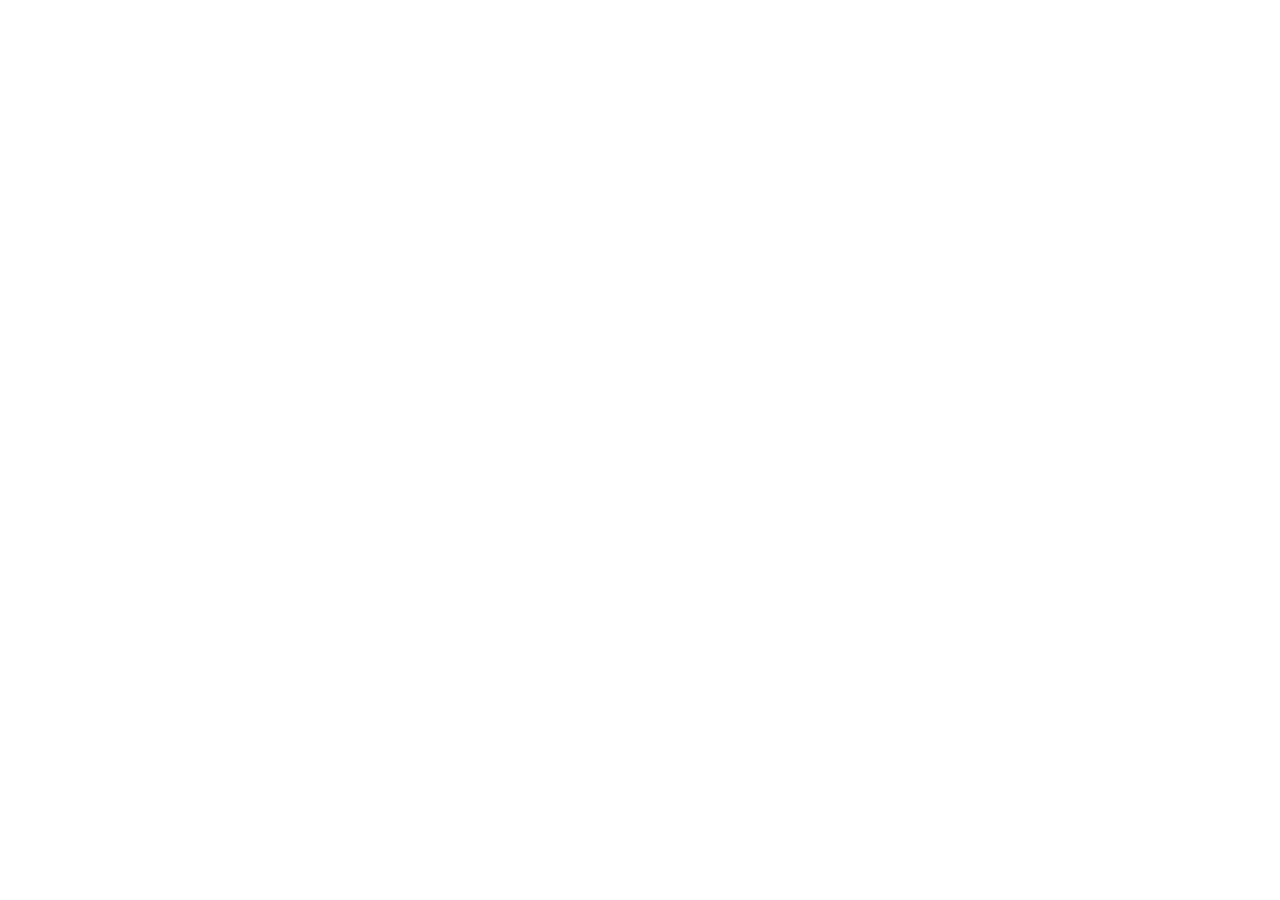
==== index.html @ 91289923 "very start of creation" ====
<!DOCTYPE html>
<html lang="en">
<head>
    <meta charset="UTF-8">
    <meta name="viewport" content="width=device-width, initial-scale=1.0">
    <title>index</title>
    <link rel="stylesheet" href="style.css">
</head>
<body>
    
</body>
</html>
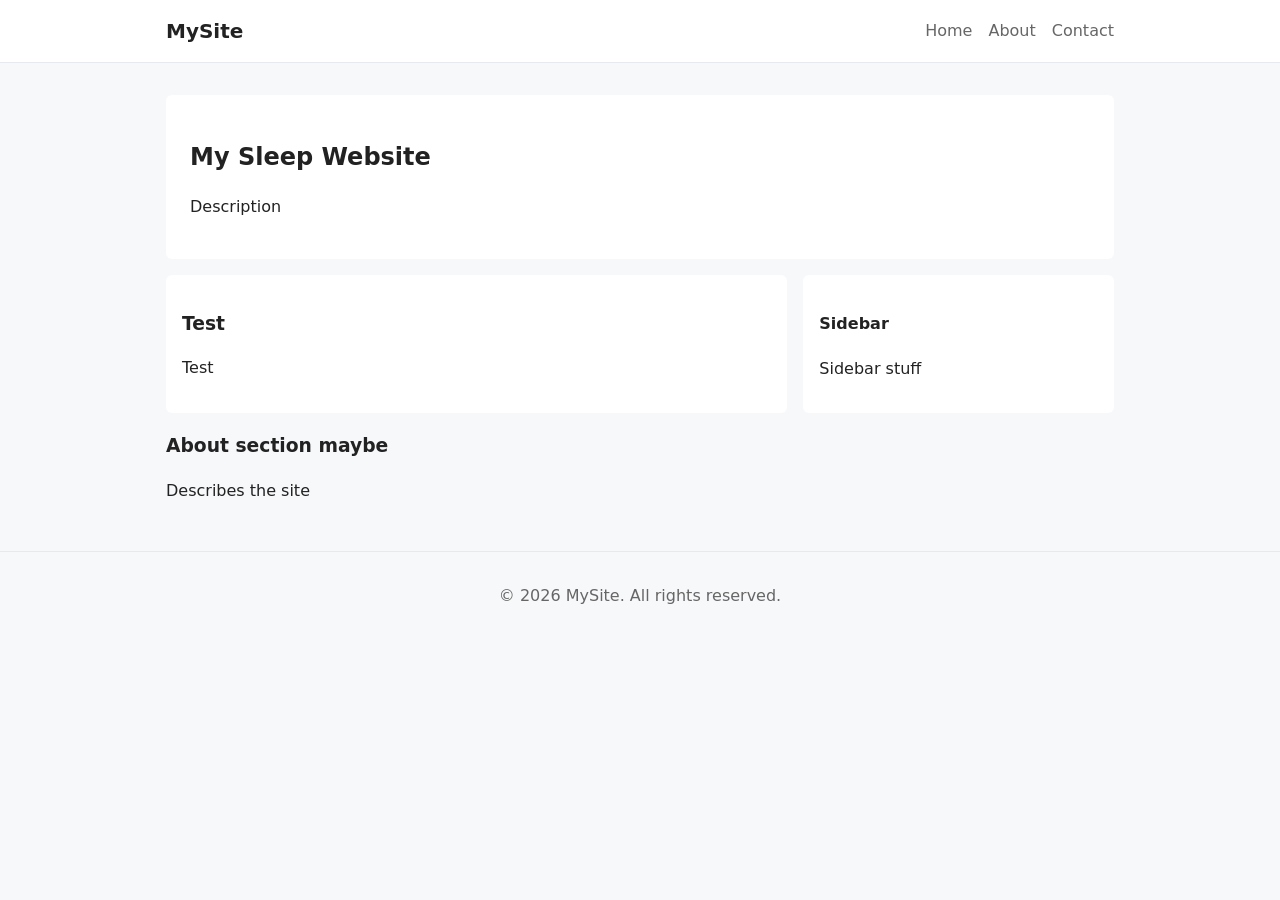
==== commit 4d5df008: "basic skeleton created (Took a break from the creation part to focus on external and the other parts" ====
--- a/index.html
+++ b/index.html
@@ -1,12 +1,54 @@
 <!DOCTYPE html>
 <html lang="en">
 <head>
-    <meta charset="UTF-8">
-    <meta name="viewport" content="width=device-width, initial-scale=1.0">
-    <title>index</title>
-    <link rel="stylesheet" href="style.css">
-</head>
-<body>
-    
-</body>
+        <meta charset="UTF-8">
+        <meta name="viewport" content="width=device-width, initial-scale=1.0">
+        <meta name="description" content="Basic site skeleton for a simple static website">
+        <title>My Simple Site</title>
+        <link rel="stylesheet" href="style.css">
+    </head>
+    <body>
+        <header class="site-header">
+            <div class="container">
+                <h1 class="logo">MySite</h1>
+                <nav class="main-nav" aria-label="Main navigation">
+                    <ul>
+                        <li><a href="#">Home</a></li>
+                        <li><a href="#about">About</a></li>
+                        <li><a href="#contact">Contact</a></li>
+                    </ul>
+                </nav>
+            </div>
+        </header>
+
+        <main class="site-main container">
+            <section class="hero" id="home">
+                <h2>My Sleep Website</h2>
+                <p>Description</p>
+            </section>
+
+            <section class="content">
+                <article>
+                    <h3>Test</h3>
+                    <p>Test</p>
+                </article>
+
+                <aside class="sidebar">
+                    <h4>Sidebar</h4>
+                    <p>Sidebar stuff</p>
+                </aside>
+            </section>
+
+            <section id="about">
+                <h3>About section maybe</h3>
+                <p>Describes the site</p>
+            </section>
+        </main>
+
+        <footer class="site-footer">
+            <div class="container">
+                <p>&copy; 2026 MySite. All rights reserved.</p>
+            </div>
+        </footer>
+    </body>
 </html>
--- a/style.css
+++ b/style.css
@@ -0,0 +1,41 @@
+:root{
+	--max-width: 980px;
+	--accent: #0d6efd;
+	--muted: #666;
+	--bg: #f7f8fa;
+}
+
+*{box-sizing:border-box}
+html,body{height:100%}
+body{
+	margin:0;
+	font-family: system-ui, -apple-system, "Segoe UI", Roboto, "Helvetica Neue", Arial;
+	line-height:1.5;
+	color:#222;
+	background:var(--bg);
+}
+
+.container{max-width:var(--max-width);margin:0 auto;padding:1rem}
+
+.site-header{background:#fff;border-bottom:1px solid #e6e9ef}
+.site-header .container{display:flex;align-items:center;justify-content:space-between}
+.logo{margin:0;font-size:1.25rem}
+
+.main-nav ul{list-style:none;margin:0;padding:0;display:flex;gap:1rem}
+.main-nav a{text-decoration:none;color:var(--muted)}
+.main-nav a:hover{color:var(--accent)}
+
+.site-main{padding:2rem 1rem}
+.hero{background:#fff;padding:1.5rem;border-radius:6px;margin-bottom:1rem}
+
+.content{display:grid;grid-template-columns:2fr 1fr;gap:1rem;margin-bottom:1rem}
+.content article{background:#fff;padding:1rem;border-radius:6px}
+.sidebar{background:#fff;padding:1rem;border-radius:6px}
+
+.site-footer{padding:1rem 0;background:transparent;border-top:1px solid #e6e9ef}
+.site-footer p{margin:0;color:var(--muted);text-align:center}
+
+@media (max-width:700px){
+	.content{grid-template-columns:1fr}
+	.site-header .container{flex-direction:column;gap:.5rem}
+}
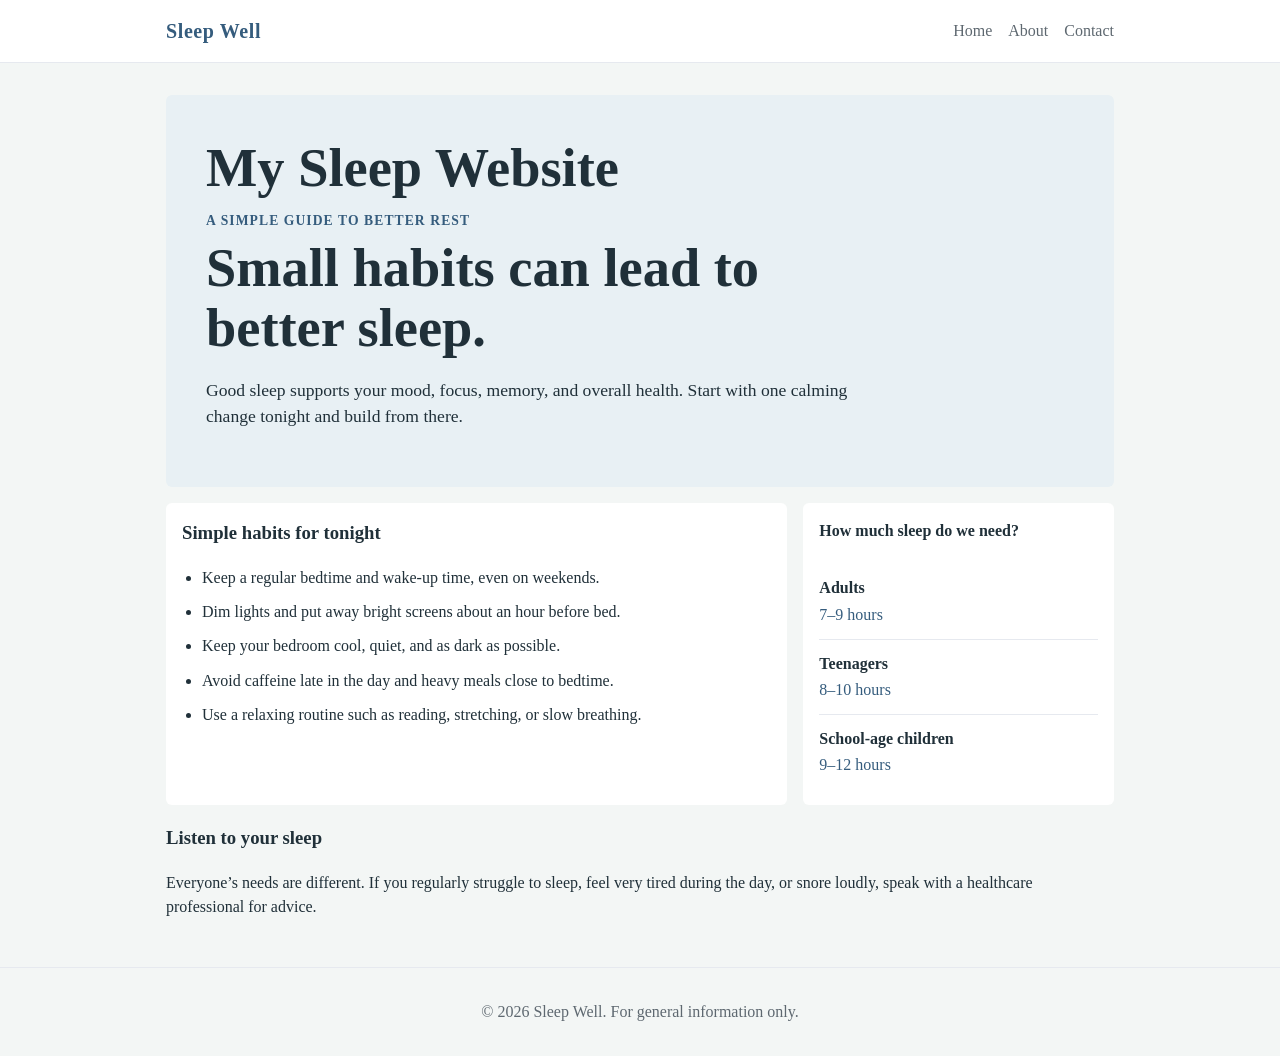
==== commit b65e1153: "Started adding infomation added basic sleep info into the skeleton. Experiemented with background co" ====
--- a/index.html
+++ b/index.html
@@ -3,19 +3,19 @@
 <head>
         <meta charset="UTF-8">
         <meta name="viewport" content="width=device-width, initial-scale=1.0">
-        <meta name="description" content="Basic site skeleton for a simple static website">
-        <title>My Simple Site</title>
+        <meta name="description" content="Simple, practical information to help you build healthier sleep habits.">
+        <title>Sleep Well | Simple Sleep Guide</title>
         <link rel="stylesheet" href="style.css">
     </head>
     <body>
         <header class="site-header">
             <div class="container">
-                <h1 class="logo">MySite</h1>
+                <h1 class="logo">Sleep Well</h1>
                 <nav class="main-nav" aria-label="Main navigation">
                     <ul>
-                        <li><a href="#">Home</a></li>
-                        <li><a href="#about">About</a></li>
-                        <li><a href="#contact">Contact</a></li>
+                        <li><a href="index.html">Home</a></li>
+                        <li><a href="about.html">About</a></li>
+                        <li><a href="contact.html">Contact</a></li>
                     </ul>
                 </nav>
             </div>
@@ -24,30 +24,42 @@
         <main class="site-main container">
             <section class="hero" id="home">
                 <h2>My Sleep Website</h2>
-                <p>Description</p>
+                <p class="eyebrow">A simple guide to better rest</p>
+                <h2>Small habits can lead to better sleep.</h2>
+                <p>Good sleep supports your mood, focus, memory, and overall health. Start with one calming change tonight and build from there.</p>
             </section>
 
             <section class="content">
                 <article>
-                    <h3>Test</h3>
-                    <p>Test</p>
+                    <h3>Simple habits for tonight</h3>
+                    <ul class="tip-list">
+                        <li>Keep a regular bedtime and wake-up time, even on weekends.</li>
+                        <li>Dim lights and put away bright screens about an hour before bed.</li>
+                        <li>Keep your bedroom cool, quiet, and as dark as possible.</li>
+                        <li>Avoid caffeine late in the day and heavy meals close to bedtime.</li>
+                        <li>Use a relaxing routine such as reading, stretching, or slow breathing.</li>
+                    </ul>
                 </article>
 
                 <aside class="sidebar">
-                    <h4>Sidebar</h4>
-                    <p>Sidebar stuff</p>
+                    <h4>How much sleep do we need?</h4>
+                    <dl class="sleep-ranges">
+                        <div><dt>Adults</dt><dd>7–9 hours</dd></div>
+                        <div><dt>Teenagers</dt><dd>8–10 hours</dd></div>
+                        <div><dt>School-age children</dt><dd>9–12 hours</dd></div>
+                    </dl>
                 </aside>
             </section>
 
             <section id="about">
-                <h3>About section maybe</h3>
-                <p>Describes the site</p>
+                <h3>Listen to your sleep</h3>
+                <p>Everyone’s needs are different. If you regularly struggle to sleep, feel very tired during the day, or snore loudly, speak with a healthcare professional for advice.</p>
             </section>
         </main>
 
         <footer class="site-footer">
             <div class="container">
-                <p>&copy; 2026 MySite. All rights reserved.</p>
+                <p>&copy; 2026 Sleep Well. For general information only.</p>
             </div>
         </footer>
     </body>
--- a/style.css
+++ b/style.css
@@ -1,17 +1,19 @@
 :root{
 	--max-width: 980px;
-	--accent: #0d6efd;
-	--muted: #666;
-	--bg: #f7f8fa;
+	--accent: #355c7d;
+	--accent-light: #e8f0f4;
+	--muted: #5e6870;
+	--bg: #f3f6f5;
+	--text: #203039;
 }
 
 *{box-sizing:border-box}
 html,body{height:100%}
 body{
 	margin:0;
-	font-family: system-ui, -apple-system, "Segoe UI", Roboto, "Helvetica Neue", Arial;
+	font-family: Georgia, "Times New Roman", serif;
 	line-height:1.5;
-	color:#222;
+	color:var(--text);
 	background:var(--bg);
 }
 
@@ -19,23 +21,35 @@
 
 .site-header{background:#fff;border-bottom:1px solid #e6e9ef}
 .site-header .container{display:flex;align-items:center;justify-content:space-between}
-.logo{margin:0;font-size:1.25rem}
+.logo{margin:0;font-size:1.25rem;color:var(--accent);letter-spacing:.03em}
 
 .main-nav ul{list-style:none;margin:0;padding:0;display:flex;gap:1rem}
 .main-nav a{text-decoration:none;color:var(--muted)}
 .main-nav a:hover{color:var(--accent)}
 
 .site-main{padding:2rem 1rem}
-.hero{background:#fff;padding:1.5rem;border-radius:6px;margin-bottom:1rem}
+.hero{background:var(--accent-light);padding:2.5rem;border-radius:6px;margin-bottom:1rem}
+.eyebrow{margin:0 0 .5rem;color:var(--accent);font-size:.85rem;font-weight:bold;letter-spacing:.08em;text-transform:uppercase}
+.hero h2{max-width:650px;margin:.25rem 0 .75rem;font-size:clamp(2rem,5vw,3.4rem);line-height:1.1}
+.hero p:last-child{max-width:650px;font-size:1.1rem}
 
 .content{display:grid;grid-template-columns:2fr 1fr;gap:1rem;margin-bottom:1rem}
 .content article{background:#fff;padding:1rem;border-radius:6px}
 .sidebar{background:#fff;padding:1rem;border-radius:6px}
+.content h3,.sidebar h4{margin-top:0}
+.tip-list{padding-left:1.25rem;margin-bottom:.25rem}
+.tip-list li{margin-bottom:.65rem}
+.sleep-ranges{margin:0}
+.sleep-ranges div{padding:.75rem 0;border-bottom:1px solid #e6e9ef}
+.sleep-ranges div:last-child{border-bottom:0}
+.sleep-ranges dt{font-weight:bold}
+.sleep-ranges dd{margin:.15rem 0 0;color:var(--accent)}
 
 .site-footer{padding:1rem 0;background:transparent;border-top:1px solid #e6e9ef}
 .site-footer p{margin:0;color:var(--muted);text-align:center}
 
 @media (max-width:700px){
 	.content{grid-template-columns:1fr}
+	.hero{padding:1.5rem}
 	.site-header .container{flex-direction:column;gap:.5rem}
 }
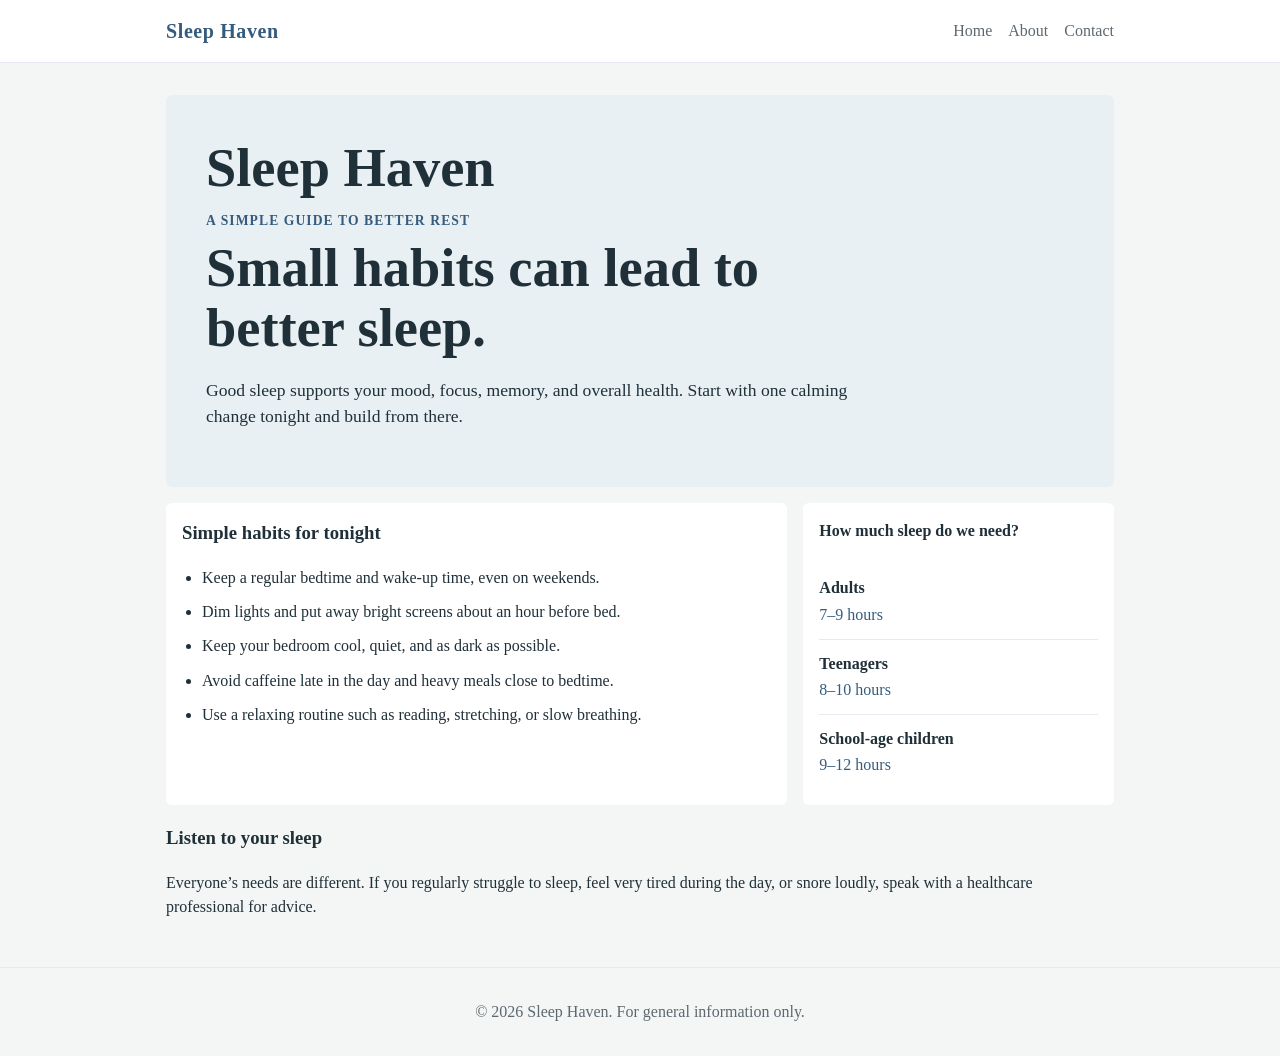
==== commit 2f2ee93d: "Changed name of site Changed site name from sleep well to Sleep Haven" ====
--- a/index.html
+++ b/index.html
@@ -4,13 +4,13 @@
         <meta charset="UTF-8">
         <meta name="viewport" content="width=device-width, initial-scale=1.0">
         <meta name="description" content="Simple, practical information to help you build healthier sleep habits.">
-        <title>Sleep Well | Simple Sleep Guide</title>
+        <title>Sleep Haven | Simple Sleep Guide</title>
         <link rel="stylesheet" href="style.css">
     </head>
     <body>
         <header class="site-header">
             <div class="container">
-                <h1 class="logo">Sleep Well</h1>
+                <h1 class="logo">Sleep Haven</h1>
                 <nav class="main-nav" aria-label="Main navigation">
                     <ul>
                         <li><a href="index.html">Home</a></li>
@@ -23,7 +23,7 @@
 
         <main class="site-main container">
             <section class="hero" id="home">
-                <h2>My Sleep Website</h2>
+                <h2>Sleep Haven</h2>
                 <p class="eyebrow">A simple guide to better rest</p>
                 <h2>Small habits can lead to better sleep.</h2>
                 <p>Good sleep supports your mood, focus, memory, and overall health. Start with one calming change tonight and build from there.</p>
@@ -59,7 +59,7 @@
 
         <footer class="site-footer">
             <div class="container">
-                <p>&copy; 2026 Sleep Well. For general information only.</p>
+                <p>&copy; 2026 Sleep Haven. For general information only.</p>
             </div>
         </footer>
     </body>
--- a/style.css
+++ b/style.css
@@ -33,6 +33,22 @@
 .hero h2{max-width:650px;margin:.25rem 0 .75rem;font-size:clamp(2rem,5vw,3.4rem);line-height:1.1}
 .hero p:last-child{max-width:650px;font-size:1.1rem}
 
+.page-heading{margin-bottom:1rem}
+.page-heading h2{margin:.25rem 0 .5rem;font-size:2.4rem;line-height:1.1}
+.page-heading p:last-child{margin-top:0}
+.contact-layout{display:grid;grid-template-columns:1fr 1.5fr;gap:1rem}
+.contact-details,.contact-form{background:#fff;padding:1.5rem;border-radius:6px}
+.contact-details h3{margin-top:0}
+.contact-details address{font-style:normal}
+.contact-details address p{margin:1rem 0}
+.contact-details a{color:var(--accent)}
+.form-row{display:flex;flex-direction:column;margin-bottom:1rem}
+.form-row label{font-weight:bold;margin-bottom:.35rem}
+.form-row input,.form-row textarea{border:1px solid #cbd5da;border-radius:4px;padding:.7rem;font:inherit;color:var(--text)}
+.form-row input:focus,.form-row textarea:focus{outline:2px solid var(--accent-light);border-color:var(--accent)}
+.contact-form button{border:0;border-radius:4px;padding:.7rem 1rem;background:var(--accent);color:#fff;font:inherit;font-weight:bold;cursor:pointer}
+.contact-form button:hover{background:#284861}
+
 .content{display:grid;grid-template-columns:2fr 1fr;gap:1rem;margin-bottom:1rem}
 .content article{background:#fff;padding:1rem;border-radius:6px}
 .sidebar{background:#fff;padding:1rem;border-radius:6px}
@@ -51,5 +67,7 @@
 @media (max-width:700px){
 	.content{grid-template-columns:1fr}
 	.hero{padding:1.5rem}
+	.contact-layout{grid-template-columns:1fr}
+	.page-heading h2{font-size:2rem}
 	.site-header .container{flex-direction:column;gap:.5rem}
 }
